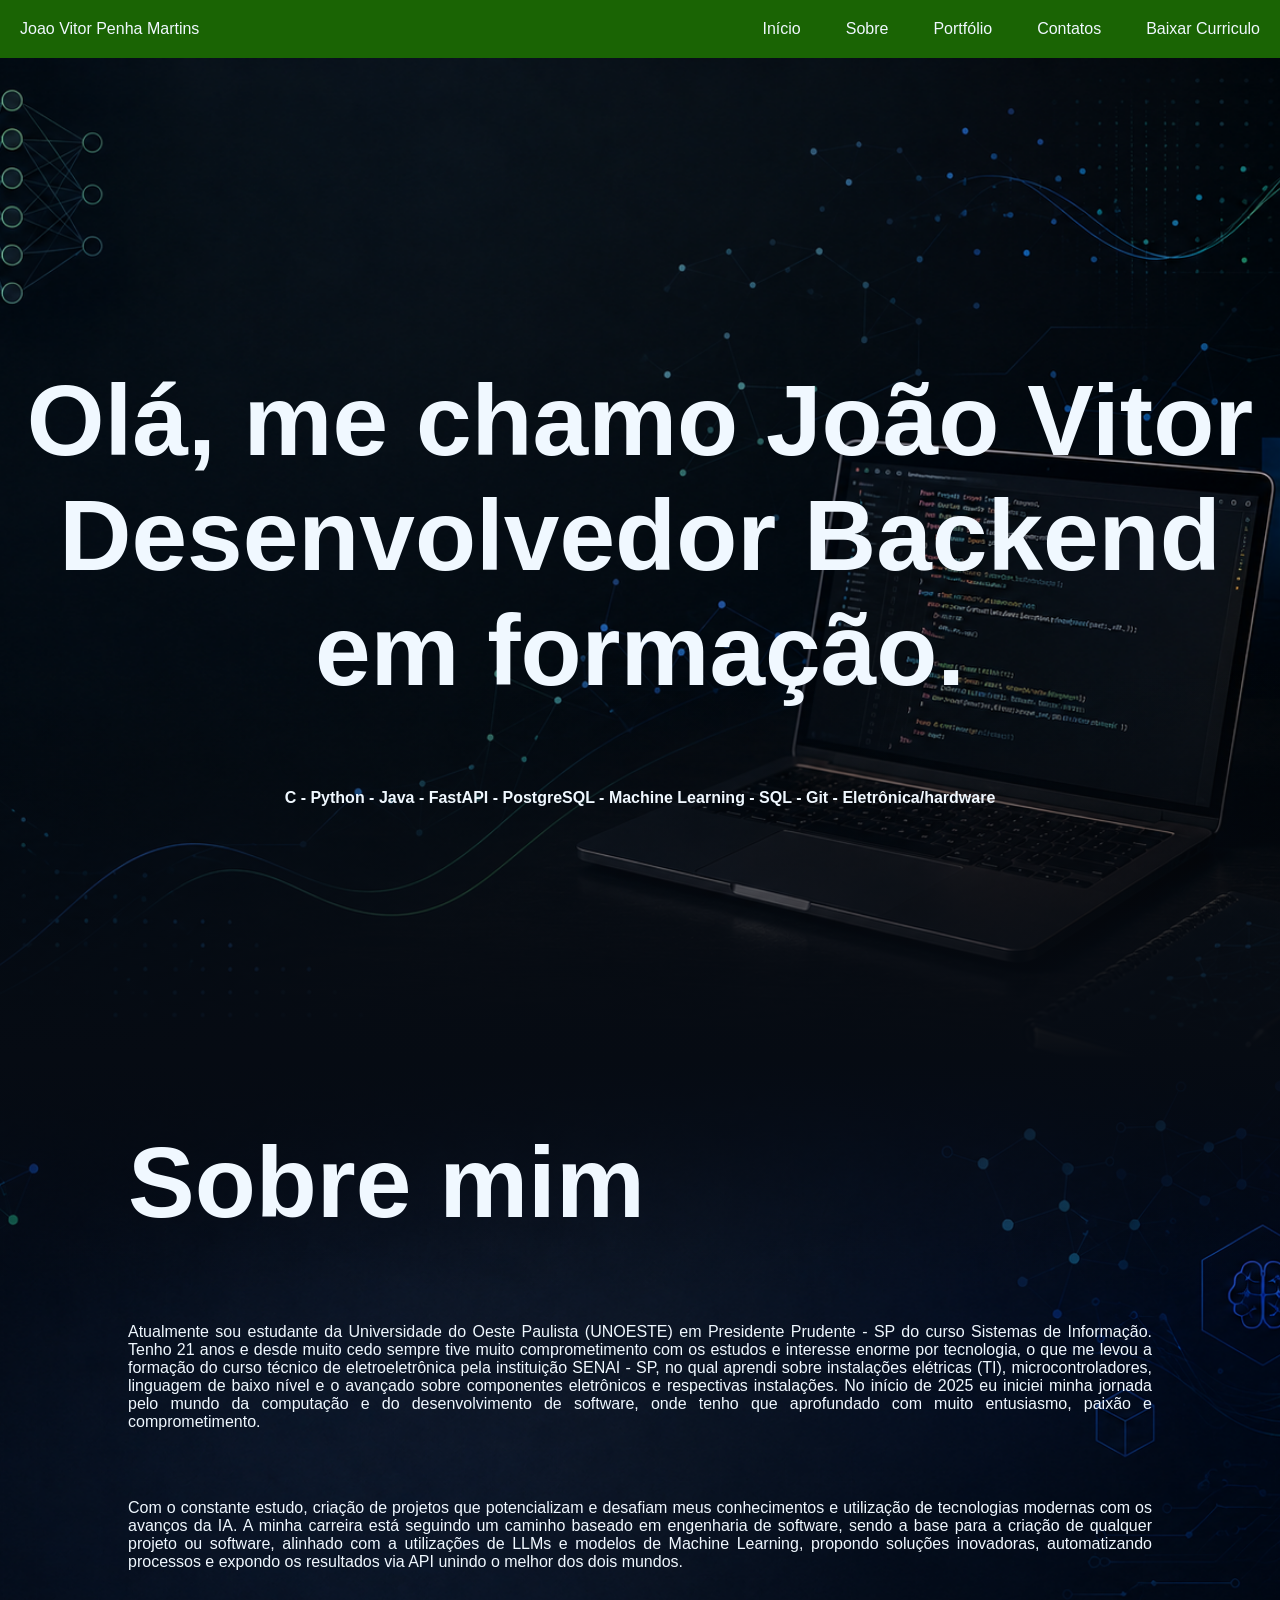
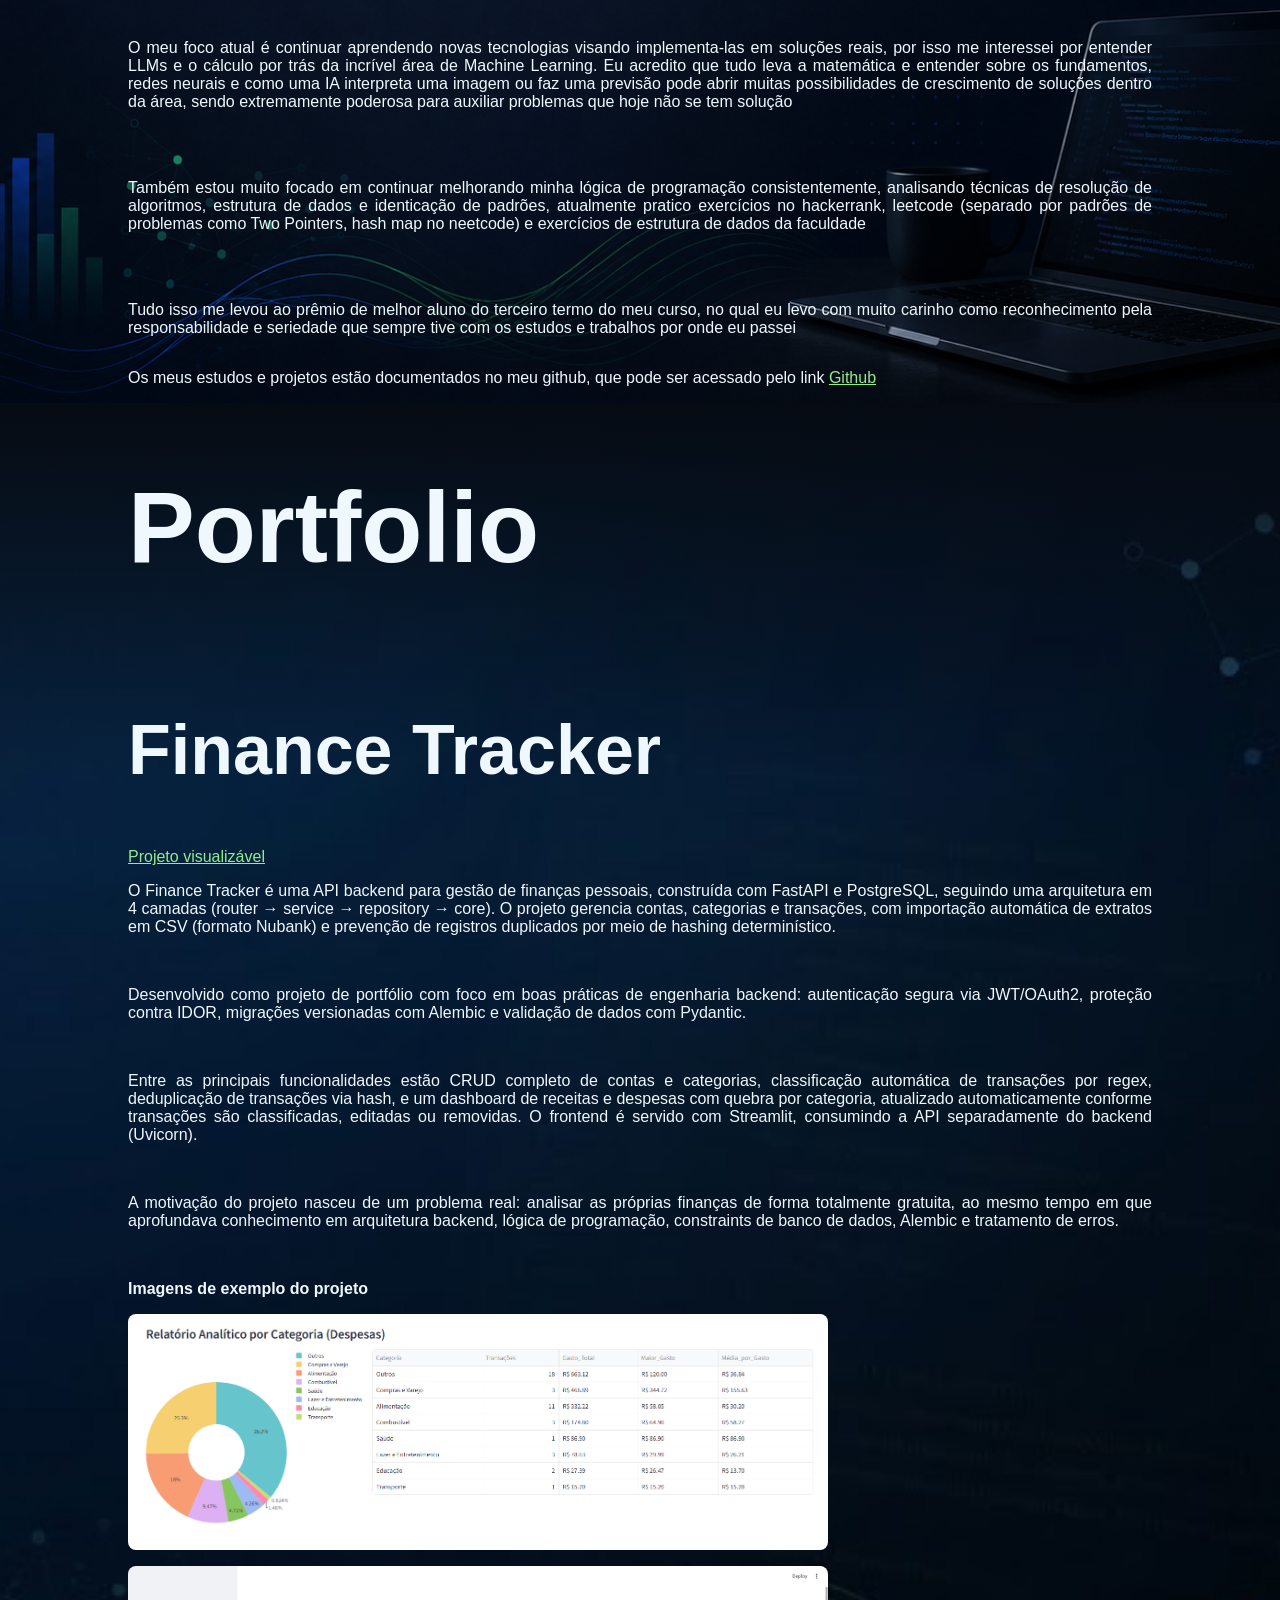
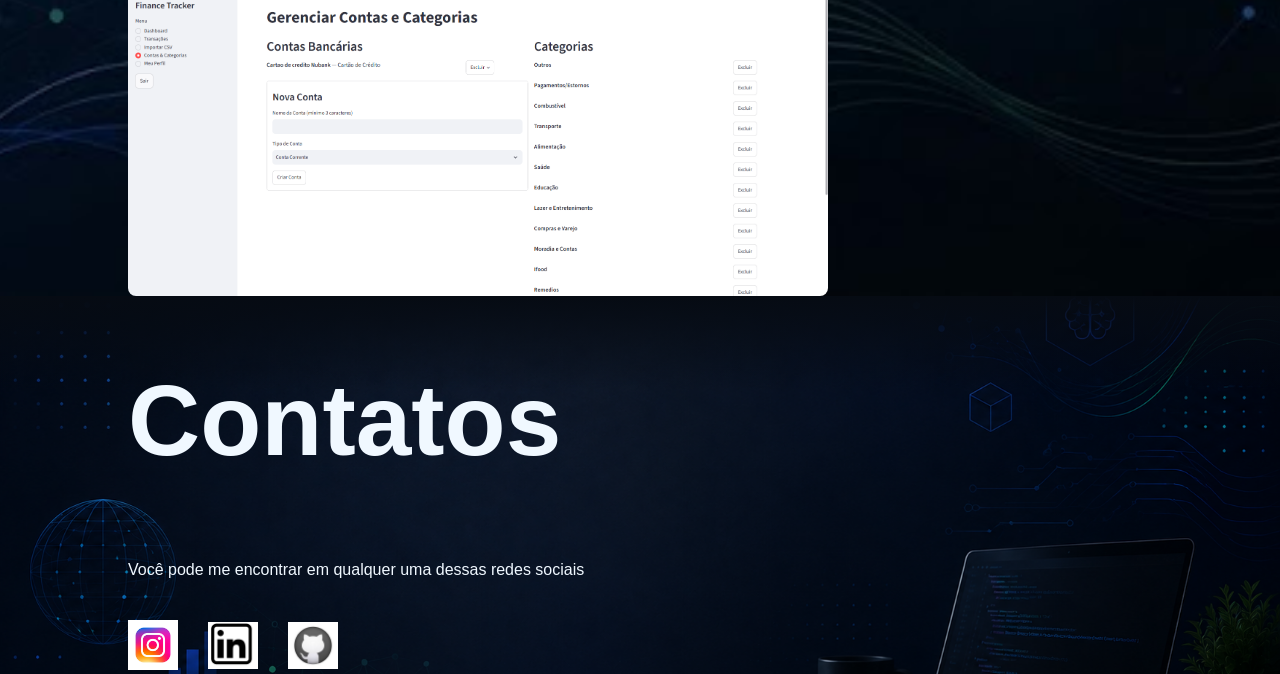
==== Portfolio/index.html @ e84fde36 "portfolio demo" ====
<!DOCTYPE html>
<html lang="en">
<head>
    <meta charset="UTF-8">
    <meta name="viewport" content="width=device-width, initial-scale=1.0">
    <link rel="stylesheet" href="style.css">
    <title>Portfolio Joao Vitor</title>
</head>
<body>
    <div class="divpai">
        <header id="inicio">
            <div>
                Joao Vitor Penha Martins
            </div>
            <nav class="menu">
                <a href="#inicio">Início</a>
                <a href="#sobre">Sobre</a>
                <a href="#portfolio">Portfólio</a>
                <a href="#contatos">Contatos</a>
                <a href="documentos/curriculo.pdf" download>Baixar Curriculo</a>
            </nav>
        </header>
        <div class="divmain">
            <h1 class="lgrande">Olá, me chamo João Vitor<br>Desenvolvedor Backend em formação.</h1>
            <h2>C - Python - Java - FastAPI - PostgreSQL - Machine Learning - SQL - Git - Eletrônica/hardware</h2>
        </div>
        <div id="sobre" class="divsobre">
            <h1 class="lgrande">Sobre mim</h1>
            <p>Atualmente sou estudante da Universidade do Oeste Paulista (UNOESTE) em Presidente Prudente - SP do curso Sistemas de Informação. Tenho 21 anos e desde muito cedo sempre tive muito comprometimento com os estudos e interesse enorme por tecnologia, o que me levou a formação do curso técnico de eletroeletrônica pela instituição SENAI - SP, no qual aprendi sobre instalações elétricas (TI), microcontroladores, linguagem de baixo nível e o avançado sobre componentes eletrônicos e respectivas instalações. No início de 2025 eu iniciei minha jornada pelo mundo da computação e do desenvolvimento de software, onde tenho que aprofundado com muito entusiasmo, paixão e comprometimento.</p> <br> <br>
            <p>Com o constante estudo, criação de projetos que potencializam e desafiam meus conhecimentos e utilização de tecnologias modernas com os avanços da IA. A minha carreira está seguindo um caminho baseado em engenharia de software, sendo a base para a criação de qualquer projeto ou software, alinhado com a utilizações de LLMs e modelos de Machine Learning, propondo soluções inovadoras, automatizando processos e expondo os resultados via API unindo o melhor dos dois mundos.</p> <br><br>

            <p>O meu foco atual é continuar aprendendo novas tecnologias visando implementa-las em soluções reais, por isso me interessei por entender LLMs e o cálculo por trás da incrível área de Machine Learning. Eu acredito que tudo leva a matemática e entender sobre os fundamentos, redes neurais e como uma IA interpreta uma imagem ou faz uma previsão pode abrir muitas possibilidades de crescimento de soluções dentro da área, sendo extremamente poderosa para auxiliar problemas que hoje não se tem solução</p><br><br>

            <p>Também estou muito focado em continuar melhorando minha lógica de programação consistentemente, analisando técnicas de resolução de algoritmos, estrutura de dados e identicação de padrões, atualmente pratico exercícios no hackerrank, leetcode (separado por padrões de problemas como Two Pointers, hash map no neetcode) e exercícios de estrutura de dados da faculdade</p><br><br>

            <p>Tudo isso me levou ao prêmio de melhor aluno do terceiro termo do meu curso, no qual eu levo com muito carinho como reconhecimento pela responsabilidade e seriedade que sempre tive com os estudos e trabalhos por onde eu passei</p>



            <p>Os meus estudos e projetos estão documentados no meu github, que pode ser acessado pelo link <a href="https://github.com/joaopenhamartins47-rgb">Github</a></p>
        </div>
        <div id="portfolio" class="divport">
            <h1 class="lgrande">Portfolio</h1>
            <h2 class="subtitulo">Finance Tracker</h2>
            <a href="https://github.com/joaopenhamartins47-rgb/Finance-Tracker">Projeto visualizável</a>
            <p>O Finance Tracker é uma API backend para gestão de finanças pessoais, construída com FastAPI e PostgreSQL, seguindo uma arquitetura em 4 camadas (router → service → repository → core). O projeto gerencia contas, categorias e transações, com importação automática de extratos em CSV (formato Nubank) e prevenção de registros duplicados por meio de hashing determinístico. </p><br>

            <p>Desenvolvido como projeto de portfólio com foco em boas práticas de engenharia backend: autenticação segura via JWT/OAuth2, proteção contra IDOR, migrações versionadas com Alembic e validação de dados com Pydantic. </p><br>

            <p>Entre as principais funcionalidades estão CRUD completo de contas e categorias, classificação automática de transações por regex, deduplicação de transações via hash, e um dashboard de receitas e despesas com quebra por categoria, atualizado automaticamente conforme transações são classificadas, editadas ou removidas. O frontend é servido com Streamlit, consumindo a API separadamente do backend (Uvicorn). </p><br>

            <p>A motivação do projeto nasceu de um problema real: analisar as próprias finanças de forma totalmente gratuita, ao mesmo tempo em que aprofundava conhecimento em arquitetura backend, lógica de programação, constraints de banco de dados, Alembic e tratamento de erros.</p><br>

            <h3>Imagens de exemplo do projeto</h3>
            <div class="image-column">
                <img src="imagens/dash2.png" alt="">
                <img src="imagens/dash3.png" alt="">
            </div>

            
        </div>
        <div id="sobre" class="divsobre">
            <h1 class="lgrande">Contatos</h1>
            <p>Você pode me encontrar em qualquer uma dessas redes sociais</p>
            <div class="image-row">
                <a href="https://www.instagram.com/joao_penha17">
                    <img src="imagens/insta.avif" alt=""></a>
                <a href="https://www.linkedin.com/in/jo%C3%A3o-vitor-penha-martins-8173b53a4/">
                    <img src="imagens/linke.png" alt=""></a>
                <a href="https://github.com/joaopenhamartins47-rgb">
                    <img src="imagens/github.jpg" alt=""></a>
            </div>
        </div>
    </div>
</body>
</html>
---- Portfolio/style.css ----
* {
    font-family: Arial, Helvetica, sans-serif;
    font-size: medium;
    box-sizing: border-box; /*Nao deixa criar barra de rolamento horizontal*/
}

body{
    margin: 0;
}
header {
    display: flex;
    width: 100%;
    justify-content: space-between;
    align-items: center;
    width: 100%;
    background-color: rgb(26, 100, 4);
    padding: 20px;
    font-size: large;
    color: aliceblue;
}

header div{
    background-color: transparent;
}

.menu {
    display: flex;
    gap: 45px;
    
}

.menu a{
    color: aliceblue;
    text-decoration: None;
    background-color: transparent;
}

a{
    color: lightgreen;
    text-decoration:underline;
    background-color: transparent;
}
.divpai{
    background-color: beige;
    width: 100%;
    height: 100%;
}

.lgrande{
    font-size: 100px;
}

.subtitulo{
    font-size: 70px;
}

.divmain {
    background-image: 
        linear-gradient(to bottom, rgba(0, 0, 0, 0) 60%, #060b13 100%), 
        url(imagens/backgroundmain.png);
    background-size: cover;       
    background-position: center; 
    background-repeat: no-repeat; 
    align-items: center;
    justify-content: center;
    text-align: center;
    display: flex; 
    flex-direction: column;
    color: aliceblue;
    height: 1000px;
    width: 100%;
}

.divsobre {
    background-image: 
        linear-gradient(to bottom, #060b13 0%, rgba(0, 0, 0, 0) 25%), 
        url(imagens/backgroundsobre.png);
    background-size: cover;       
    background-position: center; 
    background-repeat: no-repeat; 
    align-items:baseline    ;
    display: flex;
    flex-direction: column;
    text-align:justify;
    color: aliceblue;
    height: fit-content;
    width: 100%;
}

.divport {
    background-image: 
        linear-gradient(to bottom, #060b13 0%, rgba(0, 0, 0, 0) 25%), 
        url(imagens/backgroundport.jpg);
    background-size: cover;       
    background-position: center; 
    background-repeat: no-repeat; 
    align-items:baseline    ;
    display: flex;
    flex-direction: column;
    text-align:justify;
    color: aliceblue;
    height: fit-content;
    width: 100%;
}


p{
    margin-left: 10%;
    margin-right: 10%;
}


.image-column {
  display: flex;
  gap: 16px;
  flex-direction: column;
}

.image-column img {
  width: 700px;
  height: auto;
  object-fit: cover;
  border-radius: 8px;
}

.image-row {
    display: flex;
    justify-content: center;
    align-items: center;
    gap: 30px; 
    margin-top: 25px;
}

.image-row img {
    width: 50px;             
    height: 50px;             
    object-fit: contain;      /* Mantém a proporção da imagem sem distorcer */
    transition: transform 0.3s ease; /* Transição suave para o efeito hover */
}

.image-row img:hover {
    transform: scale(1.2);    /* Aumenta levemente o ícone ao passar o mouse */
}
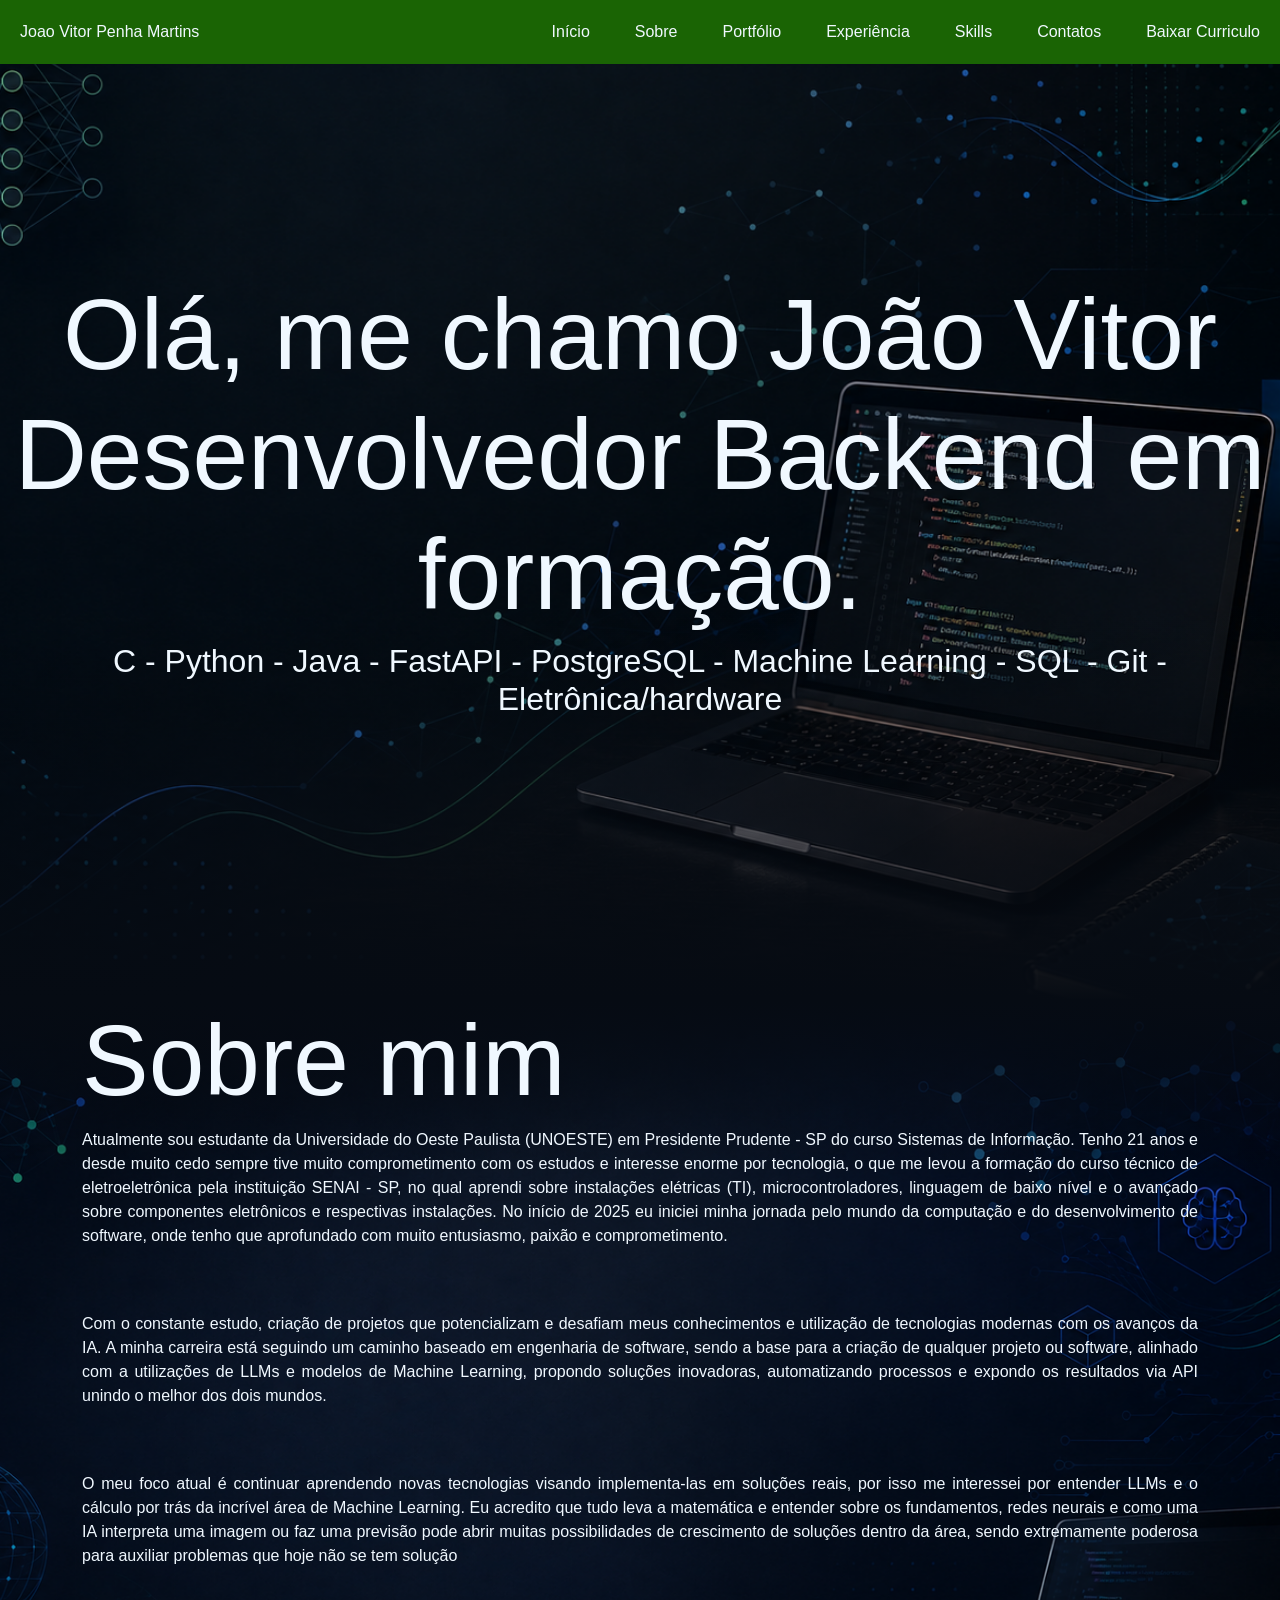
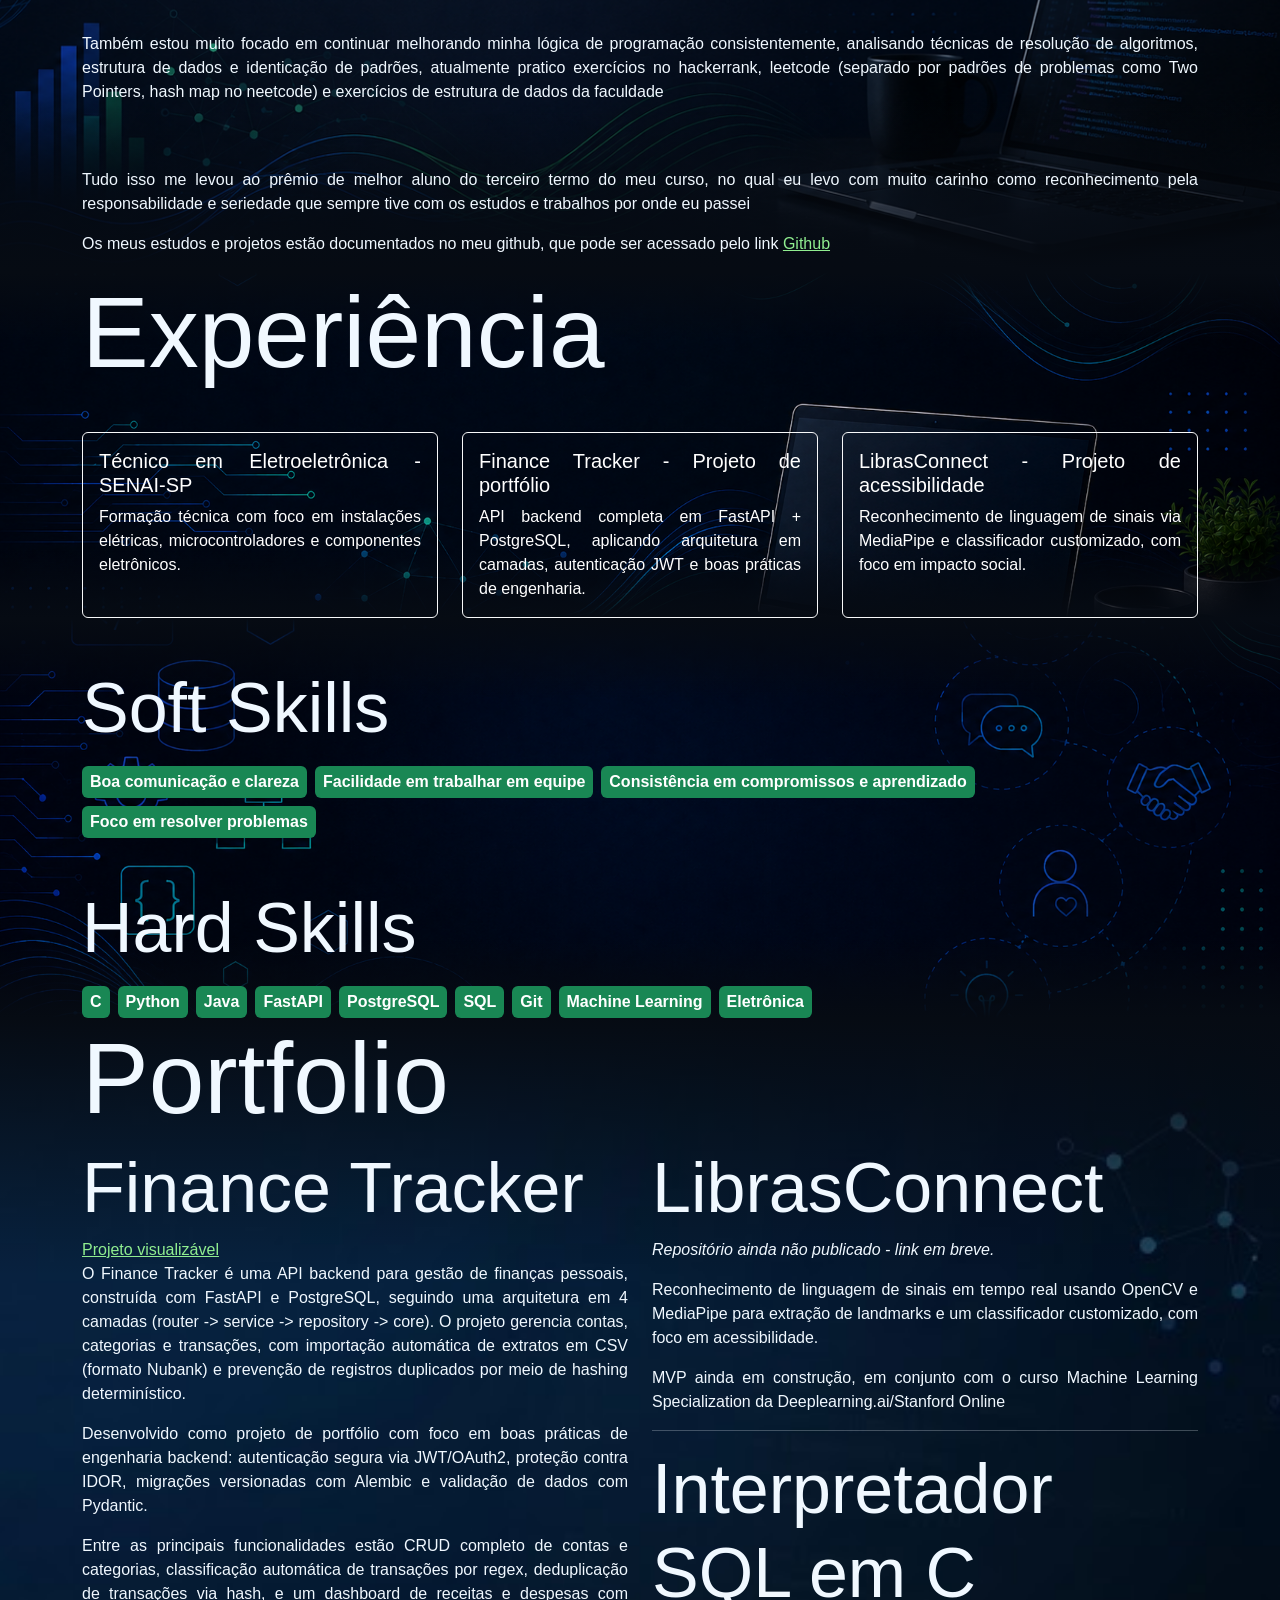
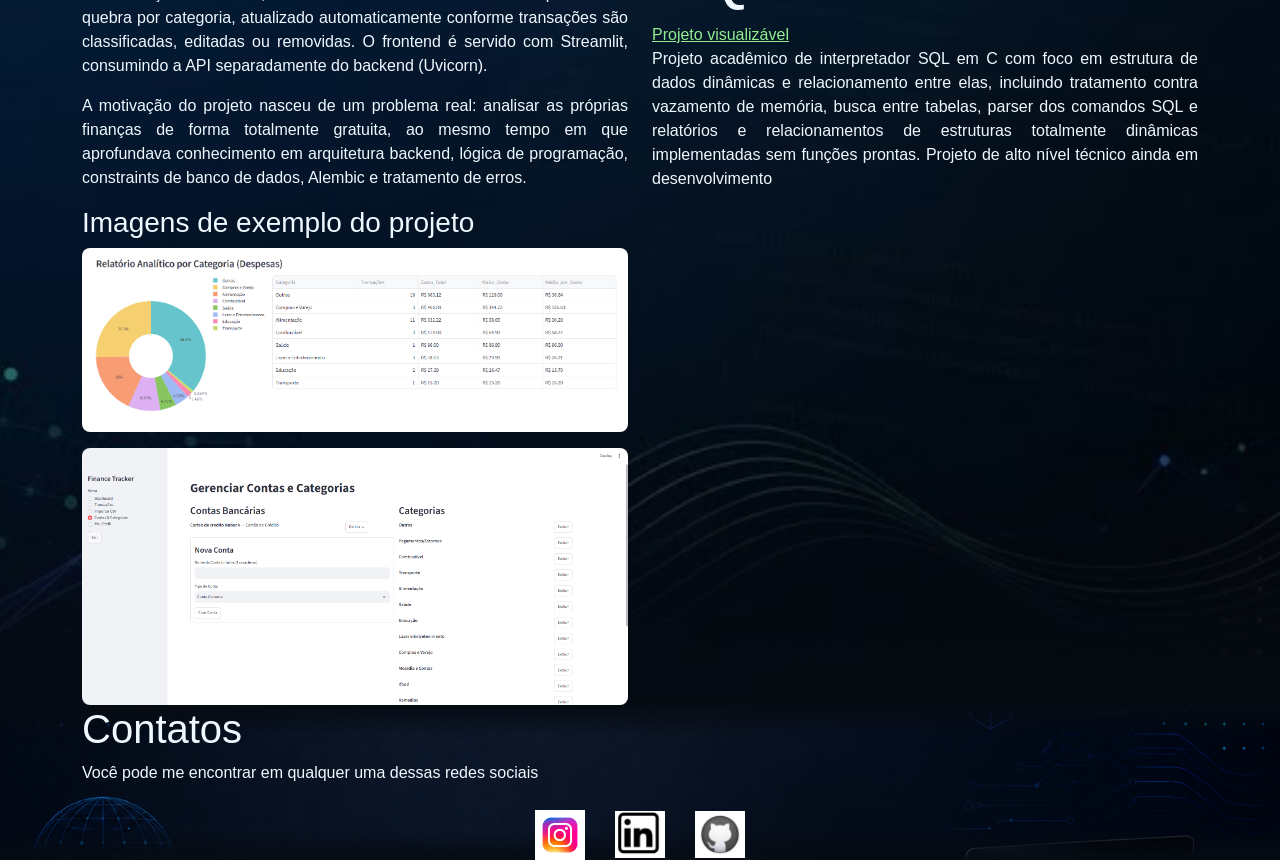
==== commit ca6964fb: "portifolio bootstrap" ====
--- a/Portfolio/index.html
+++ b/Portfolio/index.html
@@ -3,12 +3,13 @@
 <head>
     <meta charset="UTF-8">
     <meta name="viewport" content="width=device-width, initial-scale=1.0">
+    <link rel="stylesheet" href="https://cdn.jsdelivr.net/npm/bootstrap@5.3.8/dist/css/bootstrap.min.css">
     <link rel="stylesheet" href="style.css">
     <title>Portfolio Joao Vitor</title>
 </head>
 <body>
-    <div class="divpai">
-        <header id="inicio">
+    <div class="divpai" id="inicio">
+        <header>
             <div>
                 Joao Vitor Penha Martins
             </div>
@@ -16,6 +17,8 @@
                 <a href="#inicio">Início</a>
                 <a href="#sobre">Sobre</a>
                 <a href="#portfolio">Portfólio</a>
+                <a href="#experiencia">Experiência</a>
+                <a href="#skills">Skills</a>
                 <a href="#contatos">Contatos</a>
                 <a href="documentos/curriculo.pdf" download>Baixar Curriculo</a>
             </nav>
@@ -25,50 +28,126 @@
             <h2>C - Python - Java - FastAPI - PostgreSQL - Machine Learning - SQL - Git - Eletrônica/hardware</h2>
         </div>
         <div id="sobre" class="divsobre">
-            <h1 class="lgrande">Sobre mim</h1>
-            <p>Atualmente sou estudante da Universidade do Oeste Paulista (UNOESTE) em Presidente Prudente - SP do curso Sistemas de Informação. Tenho 21 anos e desde muito cedo sempre tive muito comprometimento com os estudos e interesse enorme por tecnologia, o que me levou a formação do curso técnico de eletroeletrônica pela instituição SENAI - SP, no qual aprendi sobre instalações elétricas (TI), microcontroladores, linguagem de baixo nível e o avançado sobre componentes eletrônicos e respectivas instalações. No início de 2025 eu iniciei minha jornada pelo mundo da computação e do desenvolvimento de software, onde tenho que aprofundado com muito entusiasmo, paixão e comprometimento.</p> <br> <br>
-            <p>Com o constante estudo, criação de projetos que potencializam e desafiam meus conhecimentos e utilização de tecnologias modernas com os avanços da IA. A minha carreira está seguindo um caminho baseado em engenharia de software, sendo a base para a criação de qualquer projeto ou software, alinhado com a utilizações de LLMs e modelos de Machine Learning, propondo soluções inovadoras, automatizando processos e expondo os resultados via API unindo o melhor dos dois mundos.</p> <br><br>
+            <div class="container">
+                <h1 class="lgrande">Sobre mim</h1>
+                <p>Atualmente sou estudante da Universidade do Oeste Paulista (UNOESTE) em Presidente Prudente - SP do curso Sistemas de Informação. Tenho 21 anos e desde muito cedo sempre tive muito comprometimento com os estudos e interesse enorme por tecnologia, o que me levou a formação do curso técnico de eletroeletrônica pela instituição SENAI - SP, no qual aprendi sobre instalações elétricas (TI), microcontroladores, linguagem de baixo nível e o avançado sobre componentes eletrônicos e respectivas instalações. No início de 2025 eu iniciei minha jornada pelo mundo da computação e do desenvolvimento de software, onde tenho que aprofundado com muito entusiasmo, paixão e comprometimento.</p> <br> <br>
+                <p>Com o constante estudo, criação de projetos que potencializam e desafiam meus conhecimentos e utilização de tecnologias modernas com os avanços da IA. A minha carreira está seguindo um caminho baseado em engenharia de software, sendo a base para a criação de qualquer projeto ou software, alinhado com a utilizações de LLMs e modelos de Machine Learning, propondo soluções inovadoras, automatizando processos e expondo os resultados via API unindo o melhor dos dois mundos.</p> <br><br>
 
-            <p>O meu foco atual é continuar aprendendo novas tecnologias visando implementa-las em soluções reais, por isso me interessei por entender LLMs e o cálculo por trás da incrível área de Machine Learning. Eu acredito que tudo leva a matemática e entender sobre os fundamentos, redes neurais e como uma IA interpreta uma imagem ou faz uma previsão pode abrir muitas possibilidades de crescimento de soluções dentro da área, sendo extremamente poderosa para auxiliar problemas que hoje não se tem solução</p><br><br>
+                <p>O meu foco atual é continuar aprendendo novas tecnologias visando implementa-las em soluções reais, por isso me interessei por entender LLMs e o cálculo por trás da incrível área de Machine Learning. Eu acredito que tudo leva a matemática e entender sobre os fundamentos, redes neurais e como uma IA interpreta uma imagem ou faz uma previsão pode abrir muitas possibilidades de crescimento de soluções dentro da área, sendo extremamente poderosa para auxiliar problemas que hoje não se tem solução</p><br><br>
 
-            <p>Também estou muito focado em continuar melhorando minha lógica de programação consistentemente, analisando técnicas de resolução de algoritmos, estrutura de dados e identicação de padrões, atualmente pratico exercícios no hackerrank, leetcode (separado por padrões de problemas como Two Pointers, hash map no neetcode) e exercícios de estrutura de dados da faculdade</p><br><br>
+                <p>Também estou muito focado em continuar melhorando minha lógica de programação consistentemente, analisando técnicas de resolução de algoritmos, estrutura de dados e identicação de padrões, atualmente pratico exercícios no hackerrank, leetcode (separado por padrões de problemas como Two Pointers, hash map no neetcode) e exercícios de estrutura de dados da faculdade</p><br><br>
 
-            <p>Tudo isso me levou ao prêmio de melhor aluno do terceiro termo do meu curso, no qual eu levo com muito carinho como reconhecimento pela responsabilidade e seriedade que sempre tive com os estudos e trabalhos por onde eu passei</p>
+                <p>Tudo isso me levou ao prêmio de melhor aluno do terceiro termo do meu curso, no qual eu levo com muito carinho como reconhecimento pela responsabilidade e seriedade que sempre tive com os estudos e trabalhos por onde eu passei</p>
 
 
 
-            <p>Os meus estudos e projetos estão documentados no meu github, que pode ser acessado pelo link <a href="https://github.com/joaopenhamartins47-rgb">Github</a></p>
+                <p>Os meus estudos e projetos estão documentados no meu github, que pode ser acessado pelo link <a href="https://github.com/joaopenhamartins47-rgb">Github</a></p>
+            </div>
         </div>
+        <div id="experiencia" class="divexperiencia">
+            <div class="container">
+                <h1 class="lgrande">Experiência</h1>
+                <div class="row g-4 mt-3">
+                    <div class="col-md-4">
+                        <div class="card h-100 bg-transparent text-white border-light">
+                            <div class="card-body">
+                                <h5 class="card-title">Técnico em Eletroeletrônica - SENAI-SP</h5>
+                                <p class="card-text">Formação técnica com foco em instalações elétricas, microcontroladores e componentes eletrônicos.</p>
+                            </div>
+                        </div>
+                    </div>
+                    <div class="col-md-4">
+                        <div class="card h-100 bg-transparent text-white border-light">
+                            <div class="card-body">
+                                <h5 class="card-title">Finance Tracker - Projeto de portfólio</h5>
+                                <p class="card-text">API backend completa em FastAPI + PostgreSQL, aplicando arquitetura em camadas, autenticação JWT e boas práticas de engenharia.</p>
+                            </div>
+                        </div>
+                    </div>
+                    <div class="col-md-4">
+                        <div class="card h-100 bg-transparent text-white border-light">
+                            <div class="card-body">
+                                <h5 class="card-title">LibrasConnect - Projeto de acessibilidade</h5>
+                                <p class="card-text">Reconhecimento de linguagem de sinais via MediaPipe e classificador customizado, com foco em impacto social.</p>
+                            </div>
+                        </div>
+                    </div>
+                </div>
+            </div>
+        </div>
+        <div class="divskills" id="skills">
+            <div class="container mt-5">
+                <h2 class="subtitulo">Soft Skills</h2>
+                <div class="d-flex flex-wrap gap-2 mt-3">
+                    <span class="badge bg-success fs-6 p-2">Boa comunicação e clareza</span>
+                    <span class="badge bg-success fs-6 p-2">Facilidade em trabalhar em equipe</span>
+                    <span class="badge bg-success fs-6 p-2">Consistência em compromissos e aprendizado</span>
+                    <span class="badge bg-success fs-6 p-2">Foco em resolver problemas</span>
+
+                </div>
+            </div>
+            <div class="container mt-5">
+                <h2 class="subtitulo">Hard Skills</h2>
+                <div class="d-flex flex-wrap gap-2 mt-3">
+                    <span class="badge bg-success fs-6 p-2">C</span>
+                    <span class="badge bg-success fs-6 p-2">Python</span>
+                    <span class="badge bg-success fs-6 p-2">Java</span>
+                    <span class="badge bg-success fs-6 p-2">FastAPI</span>
+                    <span class="badge bg-success fs-6 p-2">PostgreSQL</span>
+                    <span class="badge bg-success fs-6 p-2">SQL</span>
+                    <span class="badge bg-success fs-6 p-2">Git</span>
+                    <span class="badge bg-success fs-6 p-2">Machine Learning</span>
+                    <span class="badge bg-success fs-6 p-2">Eletrônica</span>
+
+                </div>
+            </div>
+        </div>
+        
         <div id="portfolio" class="divport">
-            <h1 class="lgrande">Portfolio</h1>
-            <h2 class="subtitulo">Finance Tracker</h2>
-            <a href="https://github.com/joaopenhamartins47-rgb/Finance-Tracker">Projeto visualizável</a>
-            <p>O Finance Tracker é uma API backend para gestão de finanças pessoais, construída com FastAPI e PostgreSQL, seguindo uma arquitetura em 4 camadas (router → service → repository → core). O projeto gerencia contas, categorias e transações, com importação automática de extratos em CSV (formato Nubank) e prevenção de registros duplicados por meio de hashing determinístico. </p><br>
+            <div class="container">
+                <h1 class="lgrande">Portfolio</h1>
+                <div class="row g-4">
+                    <div class="col-md-6">
+                        <h2 class="subtitulo">Finance Tracker</h2>
+                        <a href="https://github.com/joaopenhamartins47-rgb/Finance-Tracker">Projeto visualizável</a><br>
+                        <p>O Finance Tracker é uma API backend para gestão de finanças pessoais, construída com FastAPI e PostgreSQL, seguindo uma arquitetura em 4 camadas (router -> service -> repository -> core). O projeto gerencia contas, categorias e transações, com importação automática de extratos em CSV (formato Nubank) e prevenção de registros duplicados por meio de hashing determinístico.</p>
+                        <p>Desenvolvido como projeto de portfólio com foco em boas práticas de engenharia backend: autenticação segura via JWT/OAuth2, proteção contra IDOR, migrações versionadas com Alembic e validação de dados com Pydantic.</p>
+                        <p>Entre as principais funcionalidades estão CRUD completo de contas e categorias, classificação automática de transações por regex, deduplicação de transações via hash, e um dashboard de receitas e despesas com quebra por categoria, atualizado automaticamente conforme transações são classificadas, editadas ou removidas. O frontend é servido com Streamlit, consumindo a API separadamente do backend (Uvicorn).</p>
+                        <p>A motivação do projeto nasceu de um problema real: analisar as próprias finanças de forma totalmente gratuita, ao mesmo tempo em que aprofundava conhecimento em arquitetura backend, lógica de programação, constraints de banco de dados, Alembic e tratamento de erros.</p>
+                        <h3>Imagens de exemplo do projeto</h3>
+                        <div class="image-column">
+                            <img src="imagens/dash2.png" alt="">
+                            <img src="imagens/dash3.png" alt="">
+                        </div>
+                    </div>
+                    <div class="col-md-6">
+                        <h2 class="subtitulo">LibrasConnect</h2>
+                        <p><em>Repositório ainda não publicado - link em breve.</em></p>
+                        <p>Reconhecimento de linguagem de sinais em tempo real usando OpenCV e MediaPipe para extração de landmarks e um classificador customizado, com foco em acessibilidade.</p>
+                        <p>MVP ainda em construção, em conjunto com o curso Machine Learning Specialization da Deeplearning.ai/Stanford Online</p>
+                        <hr>
+                        <h2 class="subtitulo">Interpretador SQL em C</h2>
+                        <a href="https://github.com/joaopenhamartins47-rgb/Interpretador-sql.git">Projeto visualizável</a><br>
+                        <p>Projeto acadêmico de interpretador SQL em C com foco em estrutura de dados dinâmicas e relacionamento entre elas, incluindo tratamento contra vazamento de memória, busca entre tabelas, parser dos comandos SQL e relatórios e relacionamentos de estruturas totalmente dinâmicas implementadas sem funções prontas. Projeto de alto nível técnico ainda em desenvolvimento</p>
 
-            <p>Desenvolvido como projeto de portfólio com foco em boas práticas de engenharia backend: autenticação segura via JWT/OAuth2, proteção contra IDOR, migrações versionadas com Alembic e validação de dados com Pydantic. </p><br>
+                    </div>
+                    
 
-            <p>Entre as principais funcionalidades estão CRUD completo de contas e categorias, classificação automática de transações por regex, deduplicação de transações via hash, e um dashboard de receitas e despesas com quebra por categoria, atualizado automaticamente conforme transações são classificadas, editadas ou removidas. O frontend é servido com Streamlit, consumindo a API separadamente do backend (Uvicorn). </p><br>
-
-            <p>A motivação do projeto nasceu de um problema real: analisar as próprias finanças de forma totalmente gratuita, ao mesmo tempo em que aprofundava conhecimento em arquitetura backend, lógica de programação, constraints de banco de dados, Alembic e tratamento de erros.</p><br>
-
-            <h3>Imagens de exemplo do projeto</h3>
-            <div class="image-column">
-                <img src="imagens/dash2.png" alt="">
-                <img src="imagens/dash3.png" alt="">
+                </div>
             </div>
-
-            
         </div>
-        <div id="sobre" class="divsobre">
-            <h1 class="lgrande">Contatos</h1>
-            <p>Você pode me encontrar em qualquer uma dessas redes sociais</p>
-            <div class="image-row">
-                <a href="https://www.instagram.com/joao_penha17">
-                    <img src="imagens/insta.avif" alt=""></a>
-                <a href="https://www.linkedin.com/in/jo%C3%A3o-vitor-penha-martins-8173b53a4/">
-                    <img src="imagens/linke.png" alt=""></a>
-                <a href="https://github.com/joaopenhamartins47-rgb">
-                    <img src="imagens/github.jpg" alt=""></a>
+        <div id="contatos" class="divsobre">
+            <div class="container">
+                <h1 class="fs-1">Contatos</h1>
+                <p>Você pode me encontrar em qualquer uma dessas redes sociais</p>
+                <div class="image-row">
+                    <a href="https://www.instagram.com/joao_penha17">
+                        <img src="imagens/insta.avif" alt=""></a>
+                    <a href="https://www.linkedin.com/in/jo%C3%A3o-vitor-penha-martins-8173b53a4/">
+                        <img src="imagens/linke.png" alt=""></a>
+                    <a href="https://github.com/joaopenhamartins47-rgb">
+                        <img src="imagens/github.jpg" alt=""></a>
+                </div>
             </div>
         </div>
     </div>
--- a/Portfolio/style.css
+++ b/Portfolio/style.css
@@ -1,59 +1,54 @@
 * {
     font-family: Arial, Helvetica, sans-serif;
     font-size: medium;
-    box-sizing: border-box; /*Nao deixa criar barra de rolamento horizontal*/
+    box-sizing: border-box; /* Nao deixa criar barra de rolamento horizontal */
 }
-
-body{
+body {
     margin: 0;
 }
 header {
+    position: fixed;
+    top: 0;
+    left: 0;
+    z-index: 1000;
     display: flex;
     width: 100%;
     justify-content: space-between;
     align-items: center;
-    width: 100%;
     background-color: rgb(26, 100, 4);
     padding: 20px;
     font-size: large;
     color: aliceblue;
 }
-
-header div{
+header div {
     background-color: transparent;
 }
-
 .menu {
     display: flex;
     gap: 45px;
-    
+    flex-wrap: wrap;
 }
-
-.menu a{
+.menu a {
     color: aliceblue;
     text-decoration: None;
     background-color: transparent;
 }
-
-a{
+a {
     color: lightgreen;
-    text-decoration:underline;
+    text-decoration: underline;
     background-color: transparent;
 }
-.divpai{
+.divpai {
     background-color: beige;
     width: 100%;
     height: 100%;
 }
-
-.lgrande{
+.lgrande {
     font-size: 100px;
 }
-
-.subtitulo{
+.subtitulo {
     font-size: 70px;
 }
-
 .divmain {
     background-image: 
         linear-gradient(to bottom, rgba(0, 0, 0, 0) 60%, #060b13 100%), 
@@ -70,74 +65,117 @@
     height: 1000px;
     width: 100%;
 }
-
 .divsobre {
     background-image: 
-        linear-gradient(to bottom, #060b13 0%, rgba(0, 0, 0, 0) 25%), 
+        linear-gradient(to bottom, #060b13 0%, rgba(0, 0, 0, 0) 20%, rgba(0, 0, 0, 0) 80%, #060b13 100%), 
         url(imagens/backgroundsobre.png);
     background-size: cover;       
     background-position: center; 
     background-repeat: no-repeat; 
-    align-items:baseline    ;
+    align-items: baseline;
     display: flex;
     flex-direction: column;
-    text-align:justify;
+    text-align: justify;
     color: aliceblue;
     height: fit-content;
     width: 100%;
 }
 
-.divport {
+.divskills {
     background-image: 
-        linear-gradient(to bottom, #060b13 0%, rgba(0, 0, 0, 0) 25%), 
-        url(imagens/backgroundport.jpg);
+        linear-gradient(to bottom, #060b13 0%, rgba(0, 0, 0, 0) 20%, rgba(0, 0, 0, 0) 80%, #060b13 100%), 
+        url(imagens/backgroundskills.png);
     background-size: cover;       
     background-position: center; 
     background-repeat: no-repeat; 
-    align-items:baseline    ;
+    align-items: baseline;
     display: flex;
     flex-direction: column;
-    text-align:justify;
+    text-align: justify;
     color: aliceblue;
     height: fit-content;
     width: 100%;
 }
 
-
-p{
-    margin-left: 10%;
-    margin-right: 10%;
+.divexperiencia {
+    background-image: 
+        linear-gradient(to bottom, #060b13 0%, rgba(0, 0, 0, 0) 20%, rgba(0, 0, 0, 0) 80%, #060b13 100%), 
+        url(imagens/backgroundexp.png);
+    background-size: cover;       
+    background-position: center; 
+    background-repeat: no-repeat; 
+    align-items: baseline;
+    display: flex;
+    flex-direction: column;
+    text-align: justify;
+    color: aliceblue;
+    height: fit-content;
+    width: 100%;
 }
-
-
+.divport {
+    background-image: 
+        linear-gradient(to bottom, #060b13 0%, rgba(0, 0, 0, 0) 20%, rgba(0, 0, 0, 0) 80%, #060b13 100%), 
+        url(imagens/backgroundport.jpg);
+    background-size: cover;       
+    background-position: center; 
+    background-repeat: no-repeat; 
+    align-items: baseline;
+    display: flex;
+    flex-direction: column;
+    text-align: justify;
+    color: aliceblue;
+    height: fit-content;
+    width: 100%;
+}
 .image-column {
-  display: flex;
-  gap: 16px;
-  flex-direction: column;
+    display: flex;
+    gap: 16px;
+    flex-direction: column;
 }
-
 .image-column img {
-  width: 700px;
-  height: auto;
-  object-fit: cover;
-  border-radius: 8px;
+    width: 100%;
+    max-width: 700px;
+    height: auto;
+    object-fit: cover;
+    border-radius: 8px;
 }
-
 .image-row {
     display: flex;
     justify-content: center;
     align-items: center;
     gap: 30px; 
     margin-top: 25px;
+    flex-wrap: wrap;
 }
-
 .image-row img {
     width: 50px;             
     height: 50px;             
-    object-fit: contain;      /* Mantém a proporção da imagem sem distorcer */
-    transition: transform 0.3s ease; /* Transição suave para o efeito hover */
+    object-fit: contain;      
 }
 
-.image-row img:hover {
-    transform: scale(1.2);    /* Aumenta levemente o ícone ao passar o mouse */
+
+@media (max-width: 768px) {
+    .lgrande {
+        font-size: 48px;
+    }
+    .subtitulo {
+        font-size: 34px;
+    }
+    .menu {
+        gap: 20px;
+    }
+    header {
+        flex-direction: column;
+        align-items: flex-start;
+        gap: 15px;
+    }
+}
+
+@media (max-width: 480px) {
+    .lgrande {
+        font-size: 32px;
+    }
+    .subtitulo {
+        font-size: 24px;
+    }
 }
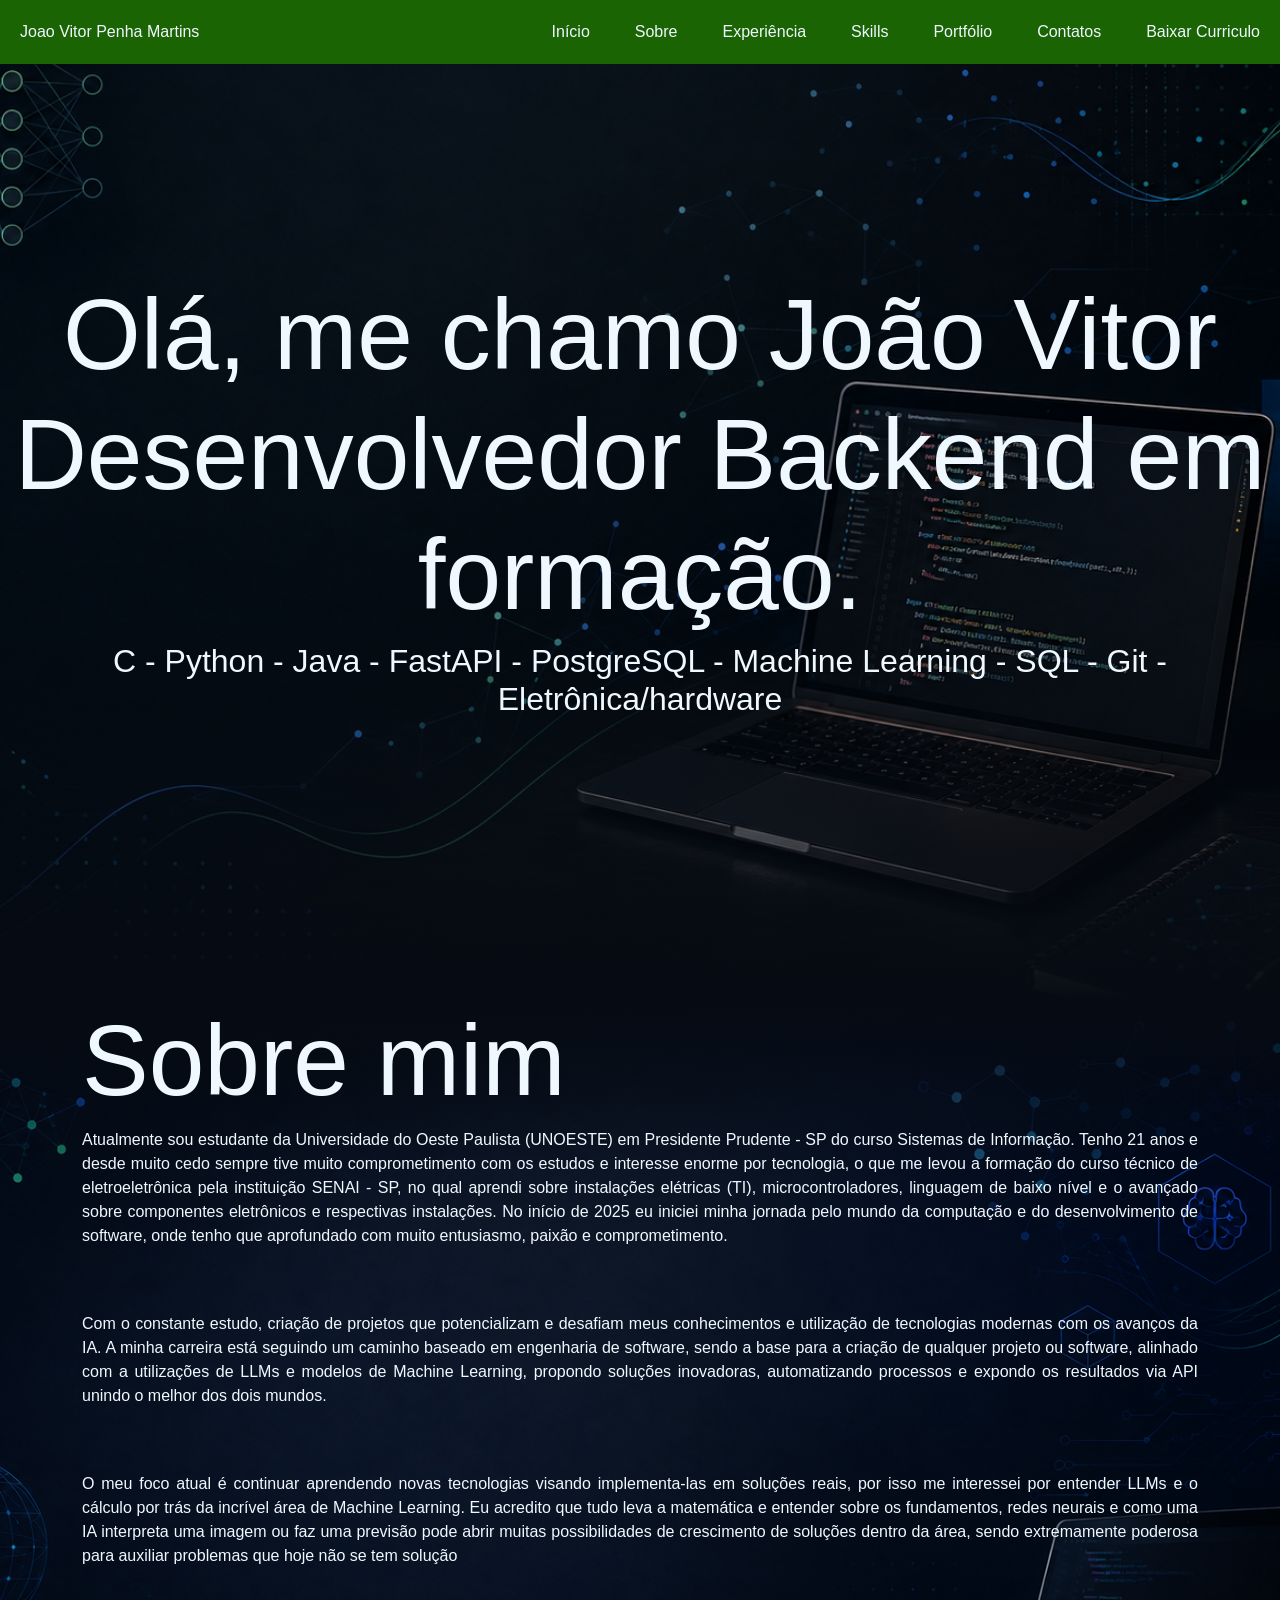
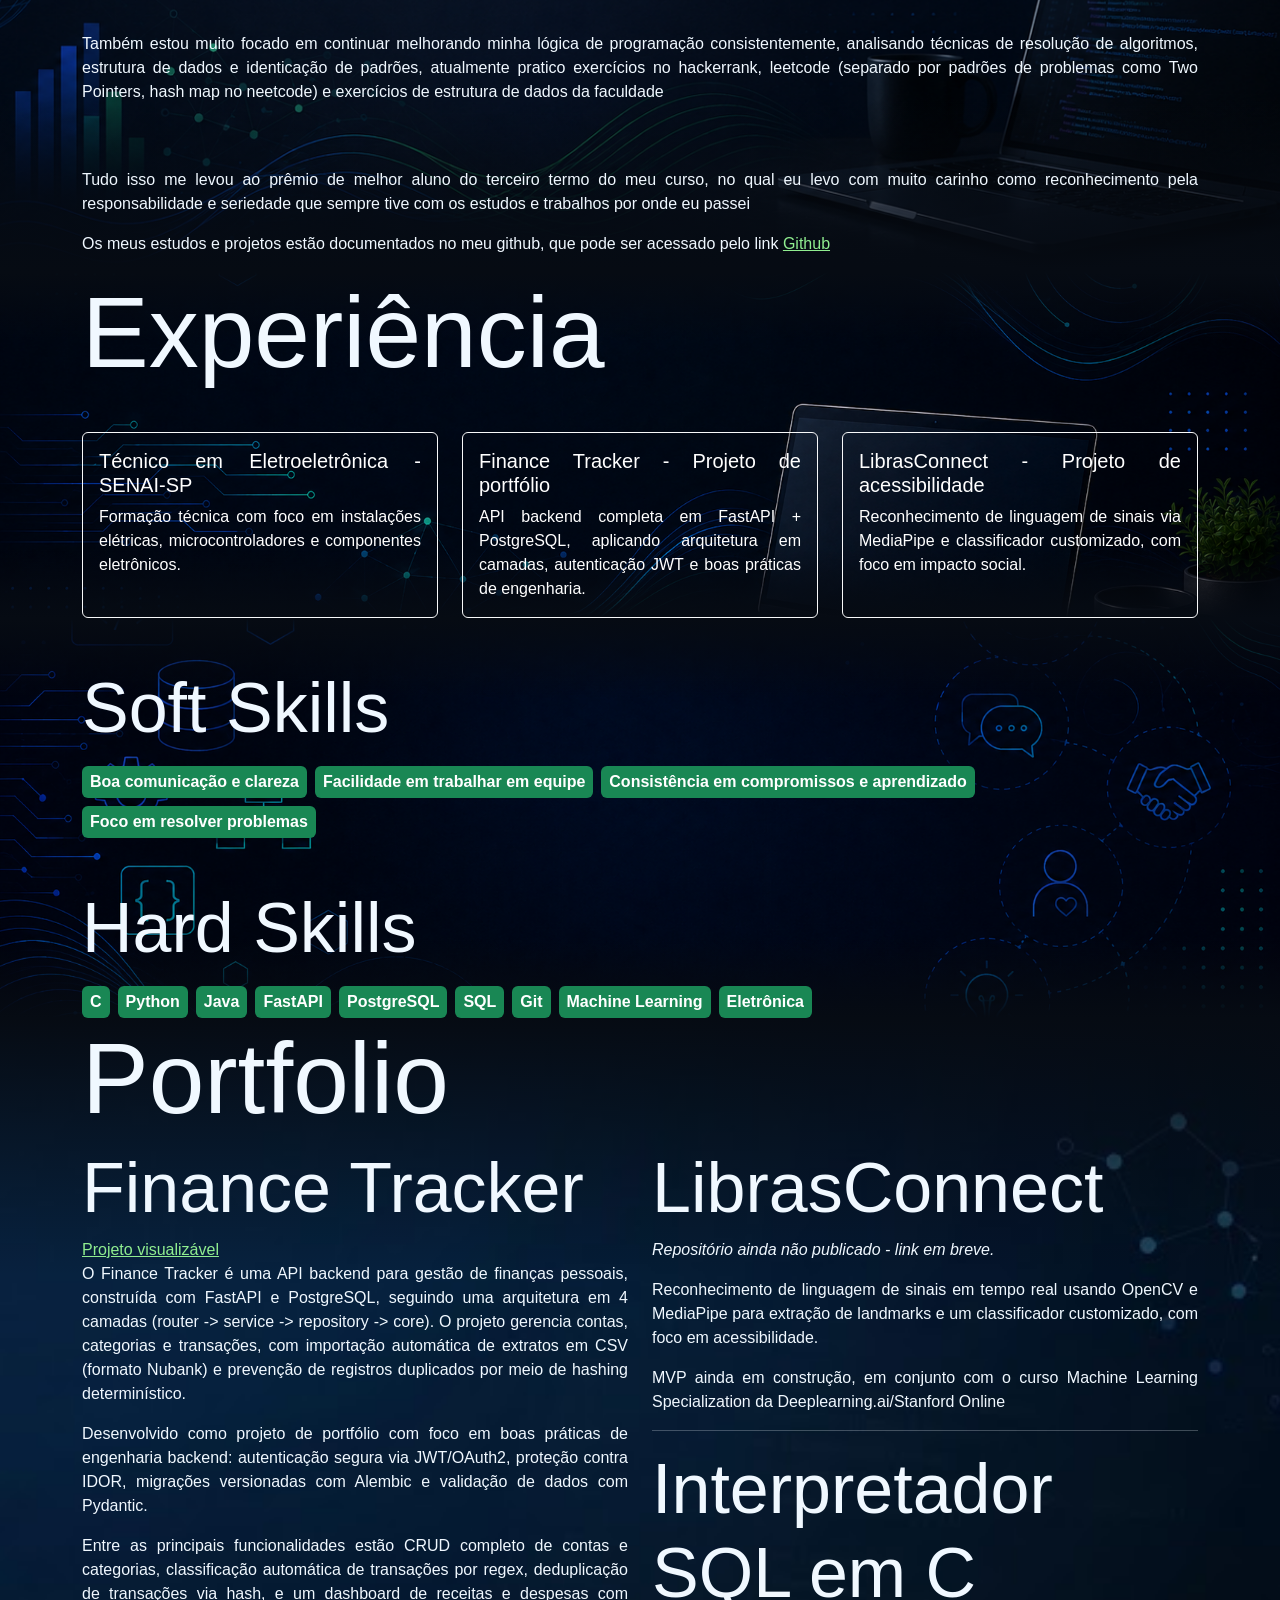
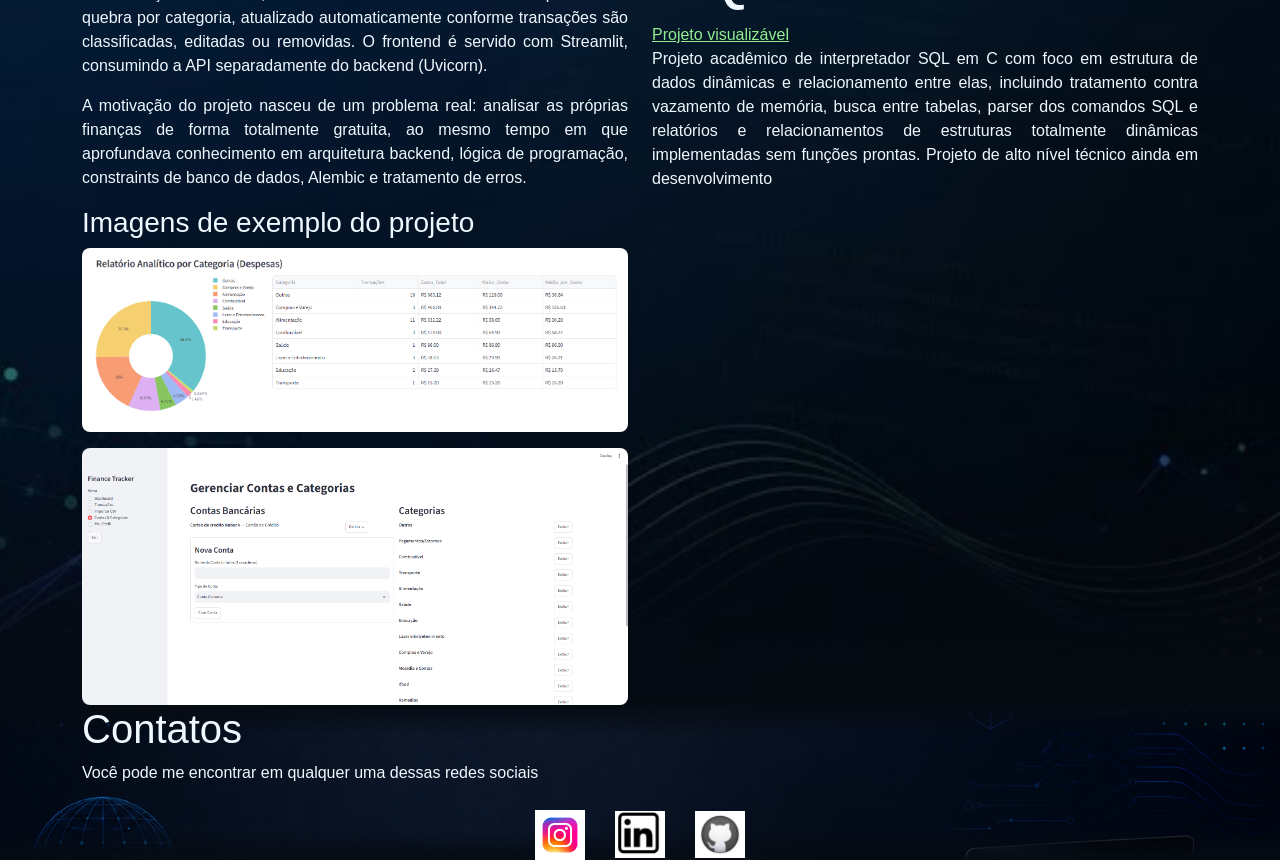
==== commit 08b768ed: "funcao js de inverter" ====
--- a/Portfolio/index.html
+++ b/Portfolio/index.html
@@ -16,9 +16,9 @@
             <nav class="menu">
                 <a href="#inicio">Início</a>
                 <a href="#sobre">Sobre</a>
-                <a href="#portfolio">Portfólio</a>
                 <a href="#experiencia">Experiência</a>
                 <a href="#skills">Skills</a>
+                <a href="#portfolio">Portfólio</a>
                 <a href="#contatos">Contatos</a>
                 <a href="documentos/curriculo.pdf" download>Baixar Curriculo</a>
             </nav>
@@ -116,8 +116,8 @@
                         <p>A motivação do projeto nasceu de um problema real: analisar as próprias finanças de forma totalmente gratuita, ao mesmo tempo em que aprofundava conhecimento em arquitetura backend, lógica de programação, constraints de banco de dados, Alembic e tratamento de erros.</p>
                         <h3>Imagens de exemplo do projeto</h3>
                         <div class="image-column">
-                            <img src="imagens/dash2.png" alt="">
-                            <img src="imagens/dash3.png" alt="">
+                            <img src="imagens/dash2.png" alt="categoriasimagem">
+                            <img src="imagens/dash3.png" alt="transacoesimagem">
                         </div>
                     </div>
                     <div class="col-md-6">
@@ -142,11 +142,11 @@
                 <p>Você pode me encontrar em qualquer uma dessas redes sociais</p>
                 <div class="image-row">
                     <a href="https://www.instagram.com/joao_penha17">
-                        <img src="imagens/insta.avif" alt=""></a>
+                        <img src="imagens/insta.avif" alt="imageminsta"></a>
                     <a href="https://www.linkedin.com/in/jo%C3%A3o-vitor-penha-martins-8173b53a4/">
-                        <img src="imagens/linke.png" alt=""></a>
+                        <img src="imagens/linke.png" alt="imagemlinke"></a>
                     <a href="https://github.com/joaopenhamartins47-rgb">
-                        <img src="imagens/github.jpg" alt=""></a>
+                        <img src="imagens/github.jpg" alt="imagemgithub"></a>
                 </div>
             </div>
         </div>
--- a/Portfolio/style.css
+++ b/Portfolio/style.css
@@ -64,6 +64,7 @@
     color: aliceblue;
     height: 1000px;
     width: 100%;
+    scroll-margin-top: 50px;
 }
 .divsobre {
     background-image: 
@@ -79,6 +80,7 @@
     color: aliceblue;
     height: fit-content;
     width: 100%;
+    scroll-margin-top: 50px;
 }
 
 .divskills {
@@ -95,6 +97,7 @@
     color: aliceblue;
     height: fit-content;
     width: 100%;
+    scroll-margin-top: 50px;
 }
 
 .divexperiencia {
@@ -111,6 +114,7 @@
     color: aliceblue;
     height: fit-content;
     width: 100%;
+    scroll-margin-top: 50px;
 }
 .divport {
     background-image: 
@@ -126,6 +130,7 @@
     color: aliceblue;
     height: fit-content;
     width: 100%;
+    scroll-margin-top: 50px;
 }
 .image-column {
     display: flex;
